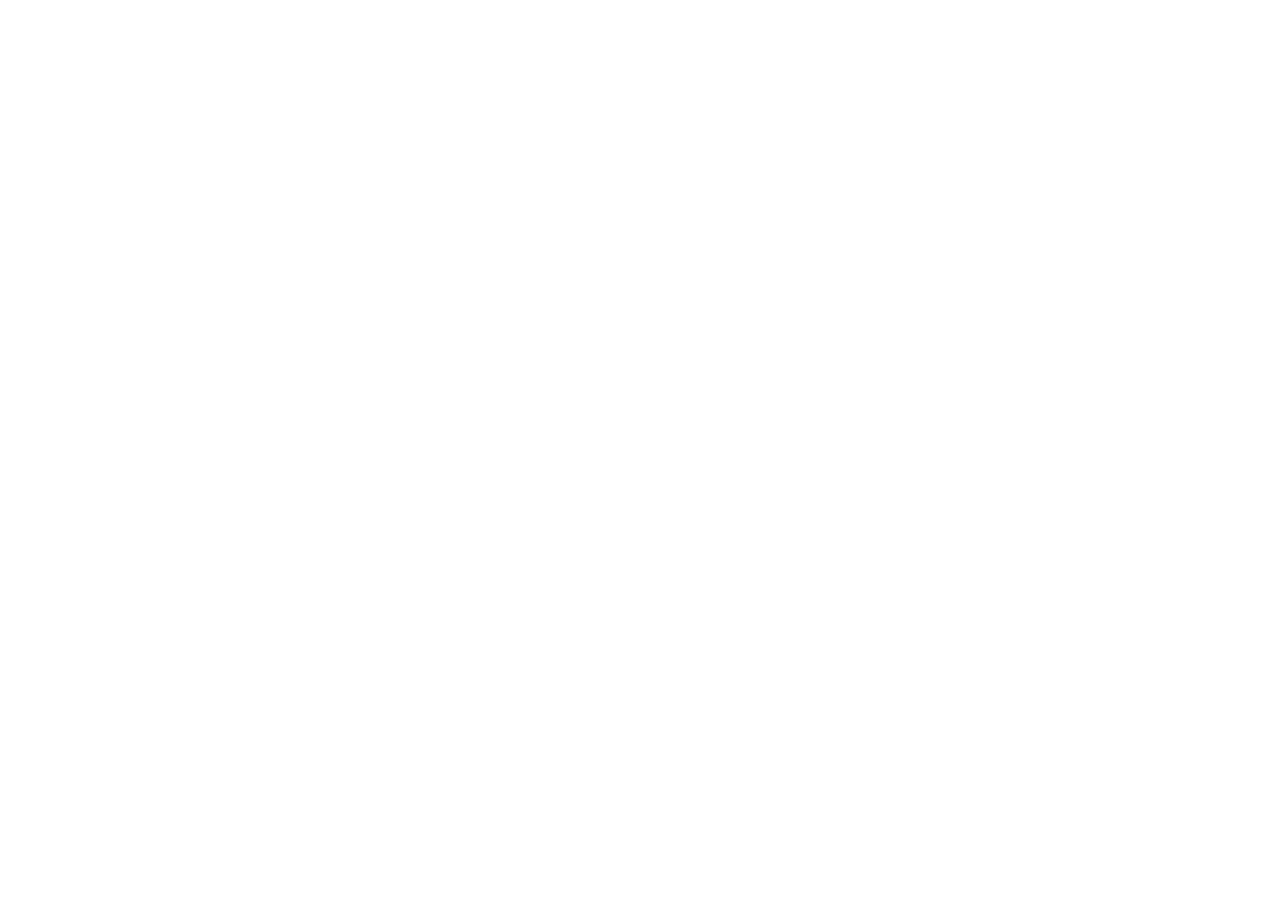
==== index.html @ 5fe002c5 "criei a pagina principal" ====
<!DOCTYPE html>
<html lang="pt-br">
<head>
    <meta charset="UTF-8">
    <meta http-equiv="X-UA-Compatible" content="IE=edge">
    <meta name="viewport" content="width=device-width, initial-scale=1.0">
    <link rel="shortcut icon" href="favicon.ico" type="image/x-icon">
    <title>Projetos Redes Sociais</title>

</head>
<body>
    
</body>
</html>
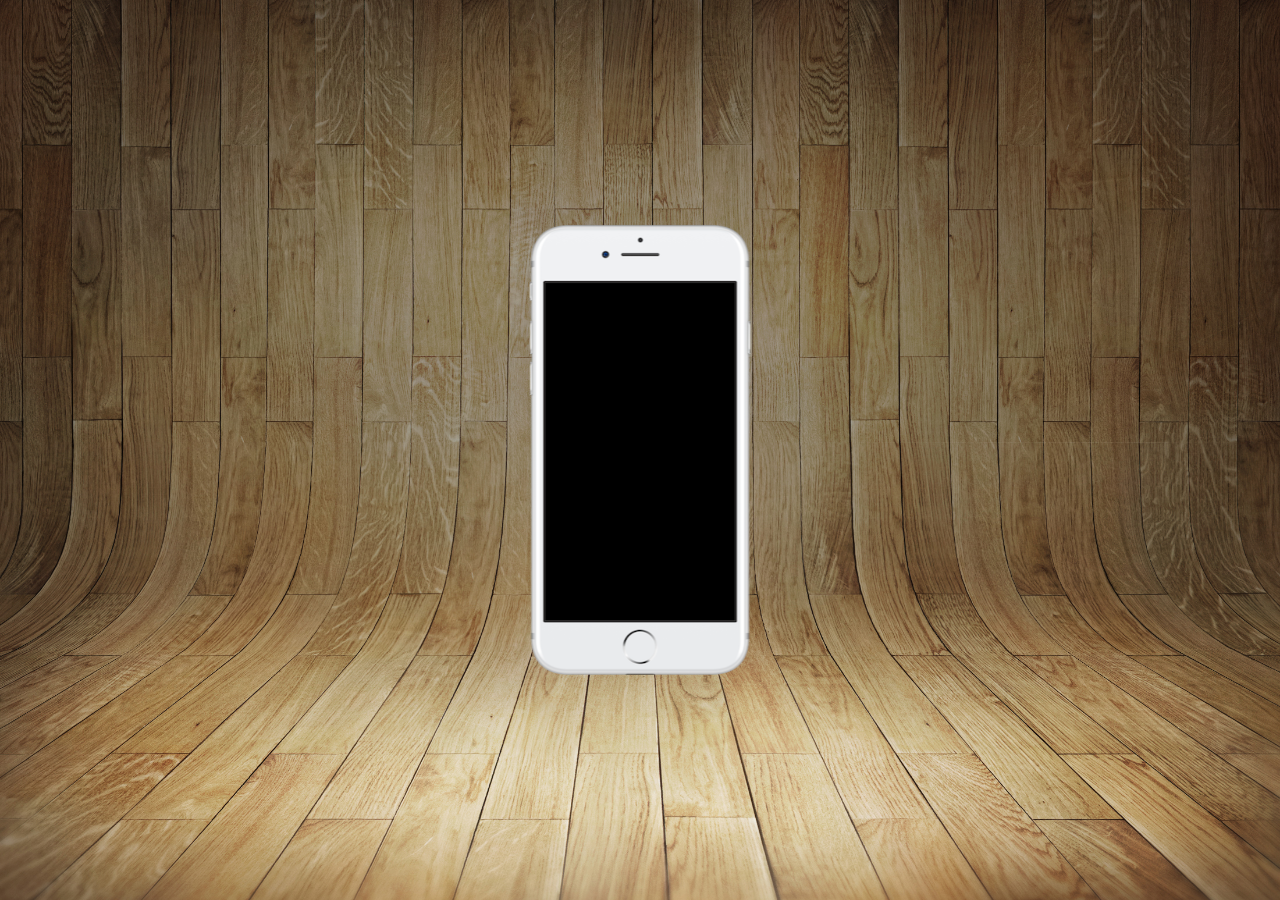
==== commit d214624e: "arrumei o telefone" ====
--- a/index.html
+++ b/index.html
@@ -6,9 +6,17 @@
     <meta name="viewport" content="width=device-width, initial-scale=1.0">
     <link rel="shortcut icon" href="favicon.ico" type="image/x-icon">
     <title>Projetos Redes Sociais</title>
-
+    <link rel="stylesheet" href="estilos/style.css">
 </head>
 <body>
-    
+    <main>
+        <section id="telefone">
+           
+        </section>
+        
+        <section id="redes-sociais">
+
+        </section>
+    </main>
 </body>
 </html>--- a/estilos/style.css
+++ b/estilos/style.css
@@ -0,0 +1,36 @@
+@charset "UTF-8";
+
+
+*{
+    margin: 0px;
+    padding: 0px;
+}
+
+html,body{
+    height: 100vh;
+    width: 100vw;
+    background-color: black;
+}
+
+body{
+    background: url(../imagens/fundo-madeira.jpg) no-repeat  center top;
+    background-size: cover;
+    background-attachment: fixed;
+}
+
+main{
+    position: relative;
+    height: 100vh; 
+}
+
+#telefone{
+    position: absolute;
+    top: 50%;
+    left: 50%;
+    transform: translate(-50%, -50%);
+
+    height: 454px;
+    width: 225px;
+    background: url('../imagens/frame-iphone-novo.png') no-repeat;
+
+}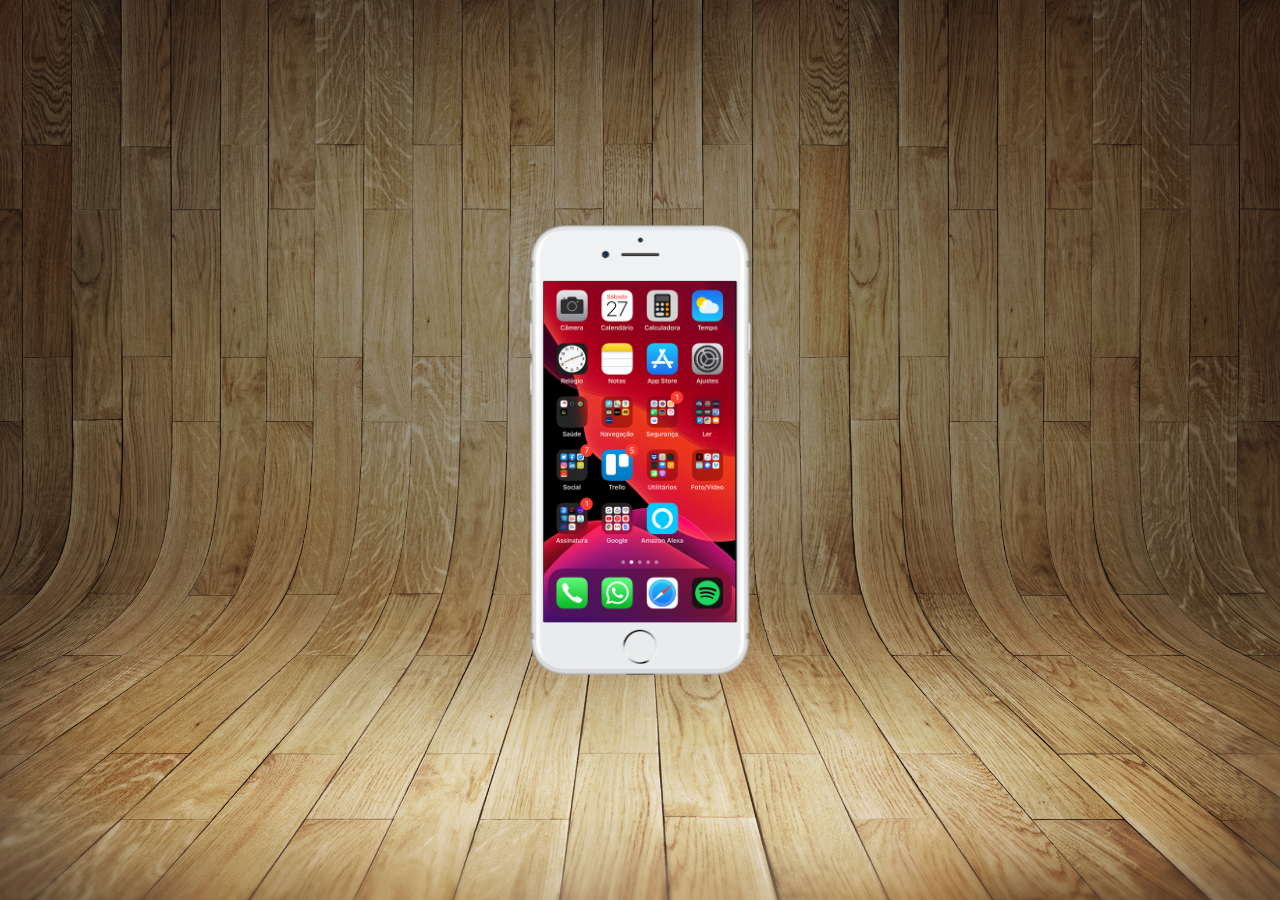
==== commit 9a81a55f: "criei a tela home" ====
--- a/index.html
+++ b/index.html
@@ -11,10 +11,12 @@
 <body>
     <main>
         <section id="telefone">
-           
+            <iframe src="home.html" name="frame" id="frame" frameborder="0"></iframe>
         </section>
         
         <section id="redes-sociais">
+
+            
 
         </section>
     </main>
--- a/estilos/style.css
+++ b/estilos/style.css
@@ -33,4 +33,16 @@
     width: 225px;
     background: url('../imagens/frame-iphone-novo.png') no-repeat;
 
-}+}
+
+
+#frame{
+    position: relative;
+    top: 58px;
+    left: 16px;
+    width: 192px;
+    height: 341px;
+}
+
+
+
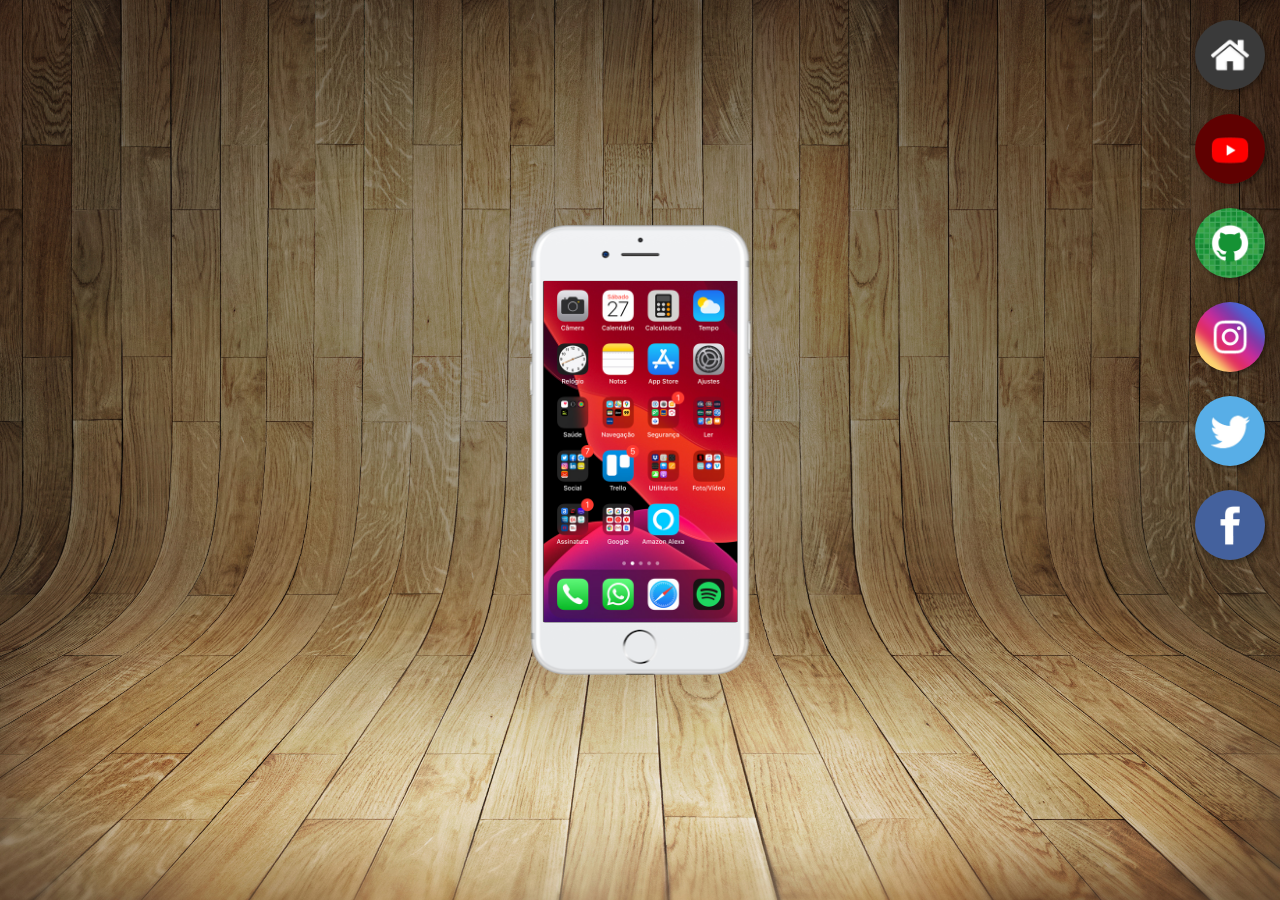
==== commit 408c7660: "criei botões na lateral" ====
--- a/index.html
+++ b/index.html
@@ -11,12 +11,36 @@
 <body>
     <main>
         <section id="telefone">
-            <iframe src="home.html" name="frame" id="frame" frameborder="0"></iframe>
+            <iframe src="home.html" name="frame" id="frame" frameborder="0">
+                [ERRO]
+            </iframe>
         </section>
         
         <section id="redes-sociais">
 
-            
+            <a href="#" target="frame">
+                <img src="imagens/logo-home.jpg" alt="">
+            </a>
+
+            <a href="#" target="frame">
+                <img src="imagens/logo-youtube.jpg" alt="">
+            </a>
+
+            <a href="#" target="frame">
+                <img src="imagens/logo-github.jpg" alt="">
+            </a>
+
+            <a href="#" target="frame">
+                <img src="imagens/logo-instagram.jpg" alt="">
+            </a>
+
+            <a href="#" target="frame">
+                <img src="imagens/logo-twitter.jpg" alt="">
+            </a>
+
+            <a href="#" target="frame">
+                <img src="imagens/logo-facebook.jpg" alt="">
+            </a>
 
         </section>
     </main>
--- a/estilos/style.css
+++ b/estilos/style.css
@@ -40,9 +40,31 @@
     position: relative;
     top: 58px;
     left: 16px;
-    width: 192px;
+    width: 194px;
     height: 341px;
 }
 
+#redes-sociais {
+    display: flex;
+    flex-direction: column;
+    text-align: right;
+} 
+
+img{
+    border-radius: 50%;
+    width: 70px;
+    height: 70px;
+    box-shadow: 2px 2px 5px rgb(0, 0, 0, 0.400);
+    margin-top: 20px;
+    margin-right: 15px;
+    box-sizing: border-box;
+}
+
+img:hover{
+    border: 4px solid rgba(255, 255, 255, 0.815);
+    transition: 0.3s, border 0.1s;
+    transform: translate(-2px, -2px);
+    box-shadow: 5px 5px 10px rgb(0, 0, 0, 0.400);
+}
 
 
